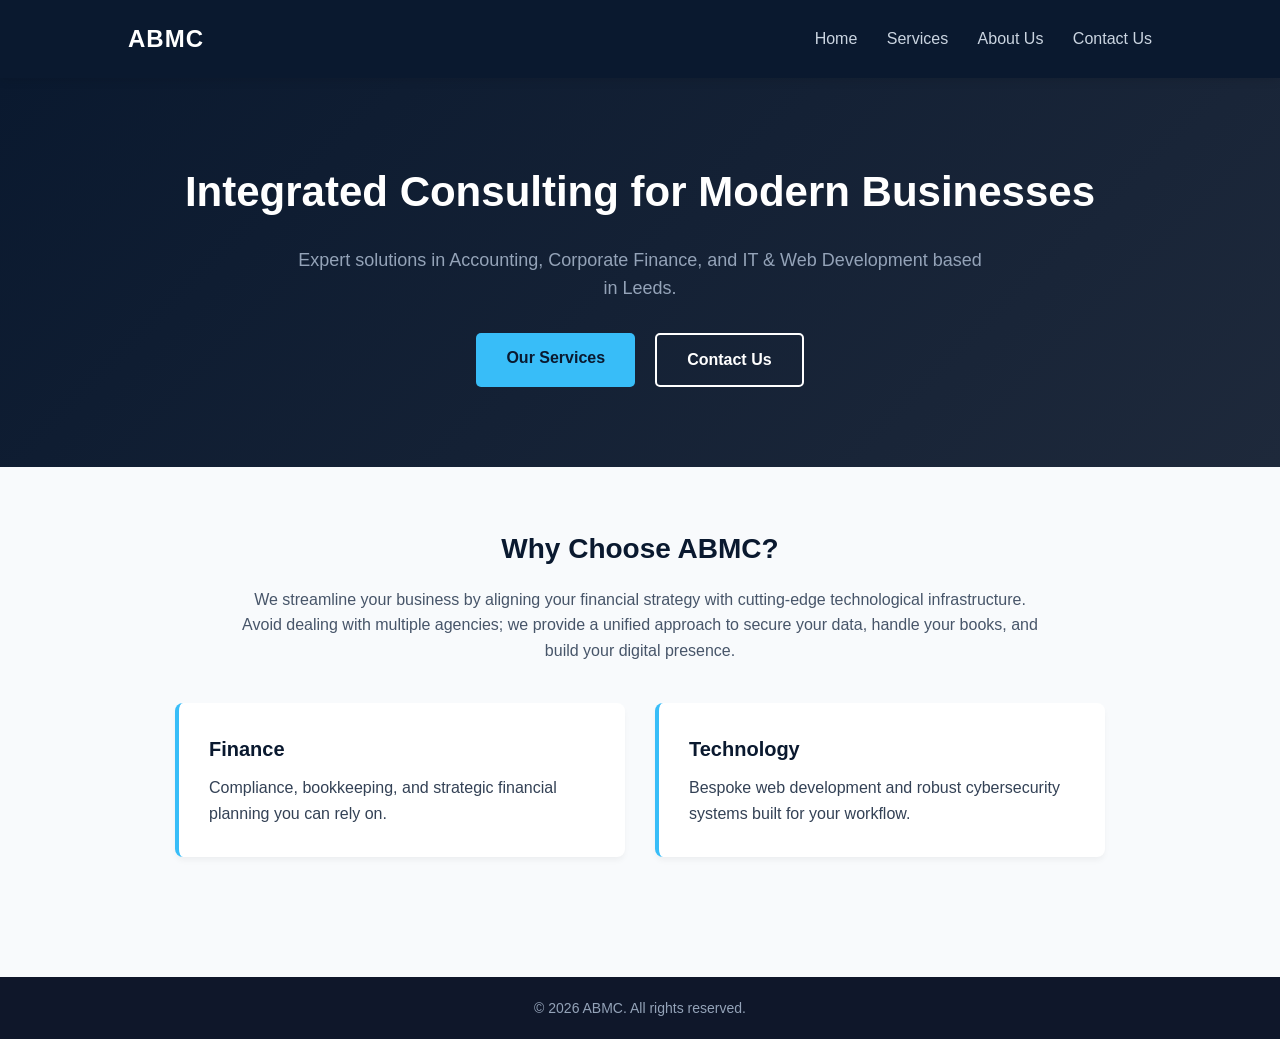
==== index.html @ 80e212a8 "Add files via upload" ====
<!DOCTYPE html>
<html lang="en">
<head>
    <meta charset="UTF-8">
    <meta name="viewport" content="width=device-width, initial-scale=1.0">
    <title>ABMC - Accounting, Finance & IT Consulting</title>
    <link rel="stylesheet" href="style.css">
</head>
<body>

    <header>
        <div class="logo">ABMC</div>
        <nav>
            <a href="index.html">Home</a>
            <a href="services.html">Services</a>
            <a href="apropos.html">About Us</a>
            <a href="contact.html">Contact Us</a>
        </nav>
    </header>

    <main>
        <!-- Hero Section -->
        <section class="heroindex">
            <h1>Integrated Consulting for Modern Businesses</h1>
            <p>Expert solutions in Accounting, Corporate Finance, and IT & Web Development based in Leeds.</p>
            <div class="hero-buttons">
                <a href="services.html" class="btn-primary">Our Services</a>
                <a href="contact.html" class="btn-secondary">Contact Us</a>
            </div>
        </section>

        <!-- Brief Pitch Section -->
        <section class="pitch-container">
            <h2>Why Choose ABMC?</h2>
            <p>We streamline your business by aligning your financial strategy with cutting-edge technological infrastructure. Avoid dealing with multiple agencies; we provide a unified approach to secure your data, handle your books, and build your digital presence.</p>
            
            <div class="pitch-grid">
                <div class="pitch-box">
                    <h3>Finance</h3>
                    <p>Compliance, bookkeeping, and strategic financial planning you can rely on.</p>
                </div>
                <div class="pitch-box">
                    <h3>Technology</h3>
                    <p>Bespoke web development and robust cybersecurity systems built for your workflow.</p>
                </div>
            </div>
        </section>
    </main>

    <footer>
        <p>&copy; 2026 ABMC. All rights reserved.</p>
    </footer>

</body>
</html>
---- style.css ----
/* 1. RESET & GLOBAL STYLES */
* {
    margin: 0;
    padding: 0;
    box-sizing: border-box;
}

body {
    font-family: 'Segoe UI', Tahoma, Geneva, Verdana, sans-serif;
    line-height: 1.6;
    color: #334155; /* Gris ardoise pour le texte */
    background-color: #f8fafc; /* Fond très légèrement grisé, très moderne */
}

/* 2. NAVIGATION HEADER */
header {
    background-color: #0a192f; /* Bleu marine institutionnel */
    padding: 20px 10%;
    display: flex;
    justify-content: space-between;
    align-items: center;
    position: sticky;
    top: 0;
    z-index: 100;
    box-shadow: 0 2px 10px rgba(0, 0, 0, 0.1);
}

header .logo {
    color: #ffffff;
    font-size: 24px;
    font-weight: 700;
    letter-spacing: 1px;
}

header nav a {
    color: #cbd5e1; /* Gris clair */
    text-decoration: none;
    margin-left: 25px;
    font-weight: 500;
    transition: color 0.3s ease;
}

header nav a:hover {
    color: #38bdf8; /* Bleu clair électrique au survol */
}

/* 3. FOOTER GLOBAL */
footer {
    background-color: #0f172a; /* Bleu marine encore plus sombre */
    color: #94a3b8;
    text-align: center;
    padding: 20px;
    font-size: 14px;
    margin-top: 60px;
}

/* 4. HERO SECTIONS */
.hero, .heroindex {
    text-align: center;
    padding: 80px 10%;
    background: linear-gradient(135deg, #0a192f 0%, #1e293b 100%); /* Dégradé bleu marine / ardoise */
    color: #ffffff;
}

.hero h1, .heroindex h1 {
    font-size: 42px;
    font-weight: 700;
    margin-bottom: 20px;
}

.hero p, .heroindex p {
    font-size: 18px;
    color: #94a3b8; /* Gris bleu clair très lisible */
    max-width: 700px;
    margin: 0 auto 30px auto;
}

/* 5. BUTTONS */
.hero-buttons {
    display: flex;
    justify-content: center;
    gap: 20px;
}

.btn-primary, .btn-secondary {
    display: inline-block;
    padding: 12px 30px;
    font-size: 16px;
    font-weight: 600;
    text-decoration: none;
    border-radius: 5px;
    transition: all 0.3s ease;
}

.btn-primary {
    background-color: #38bdf8; /* Bleu clair électrique */
    color: #0a192f;
}

.btn-primary:hover {
    background-color: #7dd3fc;
    transform: translateY(-2px); /* Petit effet de surélèvement au survol */
}

.btn-secondary {
    background-color: transparent;
    color: #ffffff;
    border: 2px solid #ffffff;
}

.btn-secondary:hover {
    background-color: #ffffff;
    color: #0a192f;
    transform: translateY(-2px);
}

/* 8. HOME PAGE SPECIFIC (PITCH SECTION) */
.pitch-container {
    padding: 60px 10%;
    text-align: center;
    background-color: #f8fafc;
}

.pitch-container h2 {
    font-size: 28px;
    color: #0a192f;
    margin-bottom: 15px;
}

.pitch-container > p {
    max-width: 800px;
    margin: 0 auto 40px auto;
    font-size: 16px;
    color: #475569;
}

.pitch-grid {
    display: flex;
    flex-wrap: wrap;
    gap: 30px;
    justify-content: center;
}

.pitch-box {
    background-color: #ffffff;
    padding: 30px;
    border-radius: 8px;
    flex: 1;
    min-width: 280px;
    max-width: 450px;
    box-shadow: 0 4px 6px -1px rgba(0, 0, 0, 0.05);
    border-left: 4px solid #38bdf8; /* Ligne d'accentuation bleu clair */
    text-align: left;
}

.pitch-box h3 {
    color: #0a192f;
    margin-bottom: 10px;
    font-size: 20px;
}

/* 9. ABOUT PAGE SPECIFIC (ABOUT CONTAINER) */
.about-container {
    padding: 60px 10%;
    background-color: #ffffff;
}

.about-story {
    margin-bottom: 50px;
    max-width: 800px;
}

.about-story h2 {
    color: #0a192f;
    font-size: 28px;
    margin-bottom: 15px;
}

.about-story p {
    margin-bottom: 15px;
    color: #475569;
    font-size: 16px;
}

.about-values h2 {
    color: #0a192f;
    font-size: 28px;
    margin-bottom: 25px;
}

.values-grid {
    display: grid;
    grid-template-columns: repeat(auto-fit, minmax(250px, 1fr));
    gap: 25px;
}

.value-card {
    background-color: #f8fafc;
    padding: 25px;
    border-radius: 6px;
    border: 1px solid #e2e8f0;
}

.value-card h3 {
    color: #0a192f;
    margin-bottom: 10px;
    font-size: 18px;
}

.value-card p {
    color: #64748b;
    font-size: 14px;
}
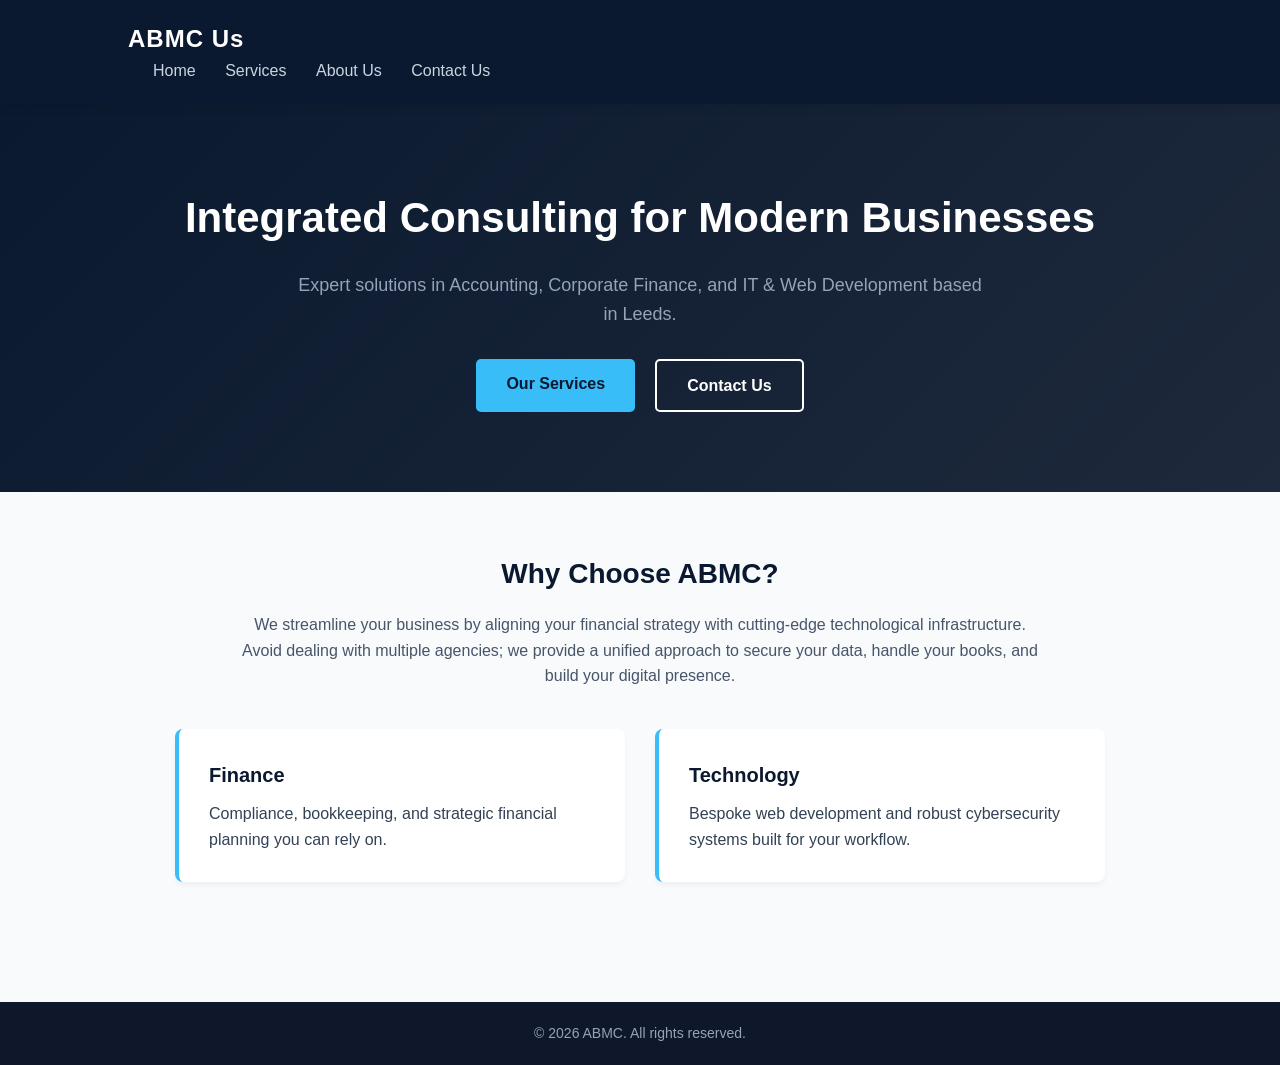
==== commit 9c697355: "Add files via upload" ====
--- a/index.html
+++ b/index.html
@@ -8,19 +8,21 @@
 </head>
 <body>
 
-    <header>
-        <div class="logo">ABMC</div>
-        <nav>
-            <a href="index.html">Home</a>
-            <a href="services.html">Services</a>
-            <a href="apropos.html">About Us</a>
-            <a href="contact.html">Contact Us</a>
-        </nav>
+  <header>
+        <div class="nav-container">
+            <div class="logo">ABMC <span>Us</span></div>
+            <nav class="nav-links">
+                <a href="index.html">Home</a>
+                <a href="services.html">Services</a>
+                <a href="apropos.html">About Us</a>
+                <a href="contact.html">Contact Us</a>
+            </nav>
+        </div>
     </header>
 
     <main>
         <!-- Hero Section -->
-        <section class="heroindex">
+        <section class="hero">
             <h1>Integrated Consulting for Modern Businesses</h1>
             <p>Expert solutions in Accounting, Corporate Finance, and IT & Web Development based in Leeds.</p>
             <div class="hero-buttons">
--- a/style.css
+++ b/style.css
@@ -210,4 +210,62 @@
 .value-card p {
     color: #64748b;
     font-size: 14px;
+}
+/* =========================================================
+   10. MOBILE & RESPONSIVE STYLES
+   ========================================================= */
+
+@media screen and (max-width: 768px) {
+    /* NAVIGATION MOBILE */
+    .nav-container {
+        flex-direction: column !important;
+        align-items: center !important;
+        text-align: center !important;
+        padding: 15px 5% !important;
+    }
+
+    .logo {
+        margin-bottom: 15px !important;
+        position: static !important;
+        font-size: 24px !important;
+    }
+
+    .logo span {
+        position: static !important;
+        font-size: 14px !important;
+        display: block !important;
+        margin-top: 5px !important;
+    }
+
+    .nav-links {
+        display: flex !important;
+        flex-direction: column !important;
+        align-items: center !important;
+        gap: 12px !important;
+        width: 100% !important;
+    }
+
+    /* HERO SECTION MOBILE */
+    .hero {
+        padding: 40px 5% !important;
+        text-align: center !important;
+    }
+
+    .hero h1 {
+        font-size: 28px !important;
+        line-height: 1.3 !important;
+    }
+
+    .hero-buttons {
+        flex-direction: column !important;
+        gap: 15px !important;
+        align-items: center !important;
+        width: 100% !important;
+    }
+    
+    .btn-primary, .btn-secondary {
+        width: 100% !important;
+        max-width: 280px !important;
+        box-sizing: border-box !important;
+    }
 }
